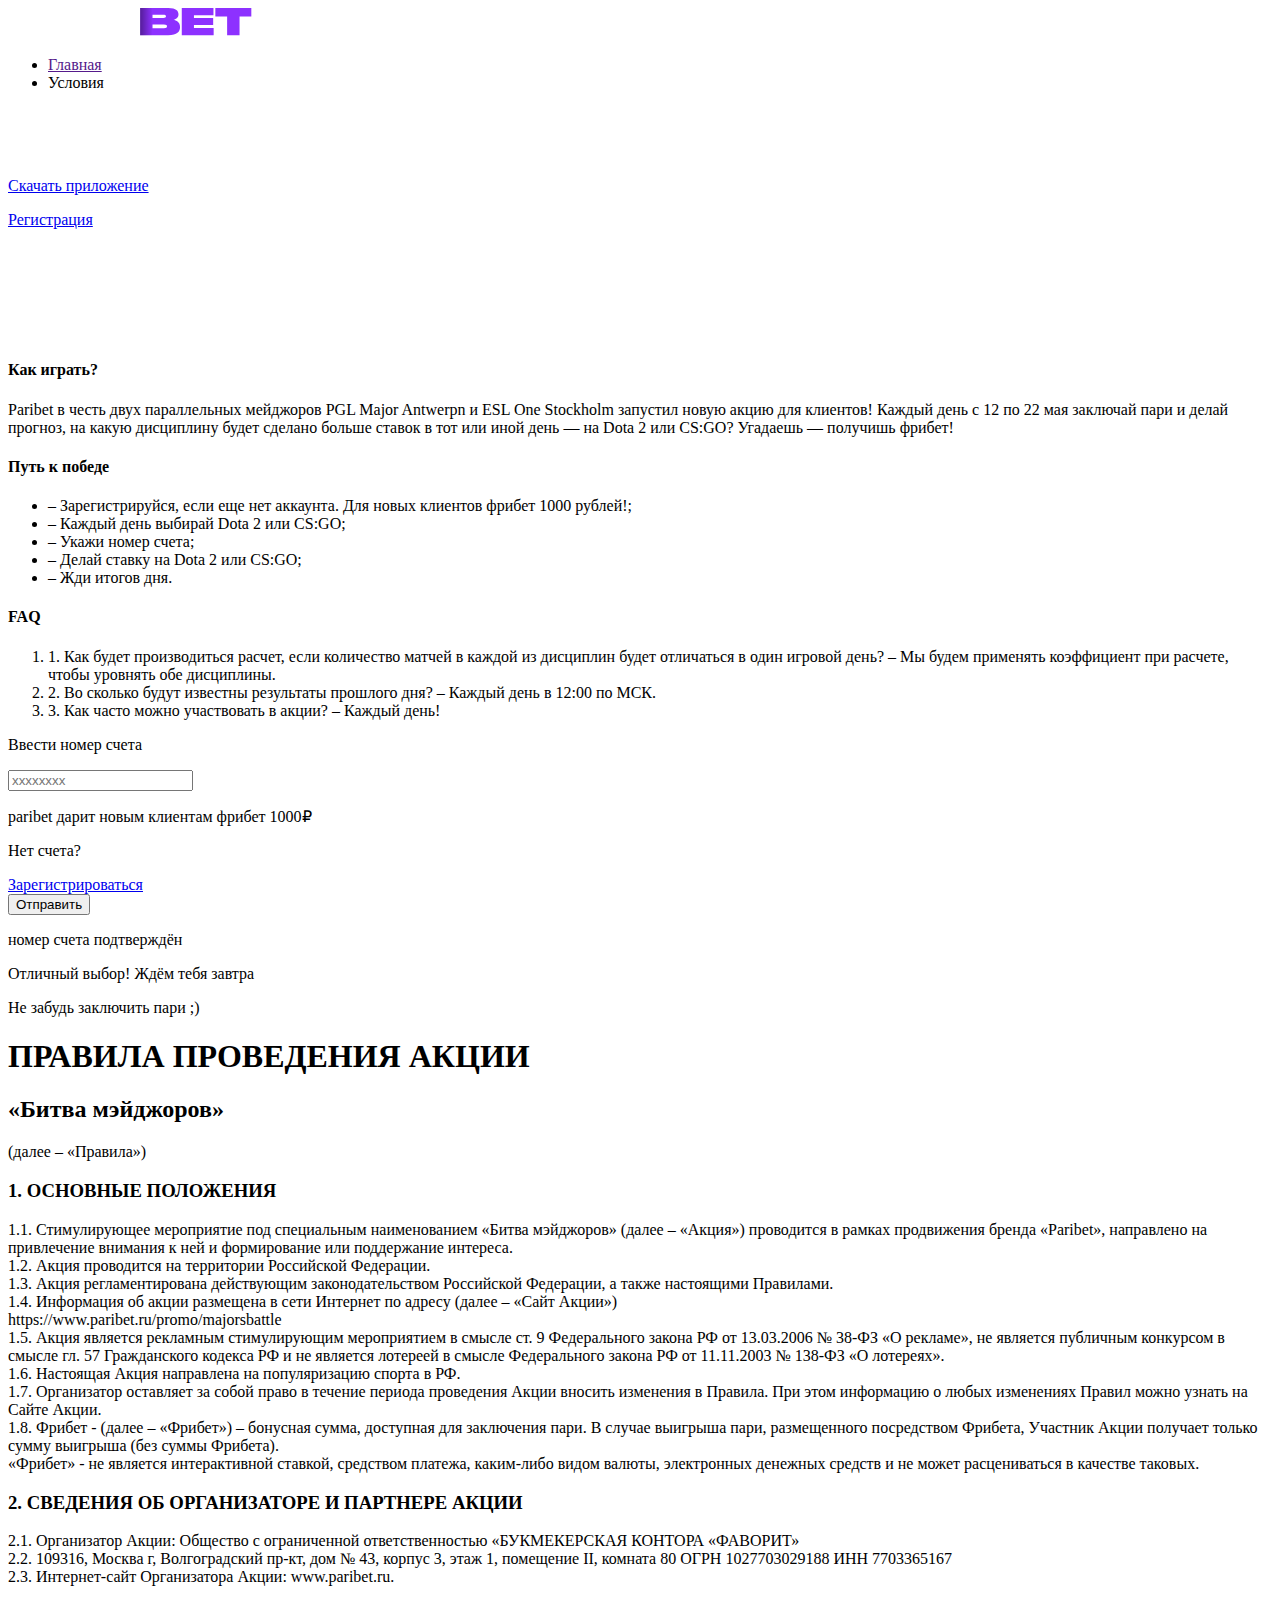
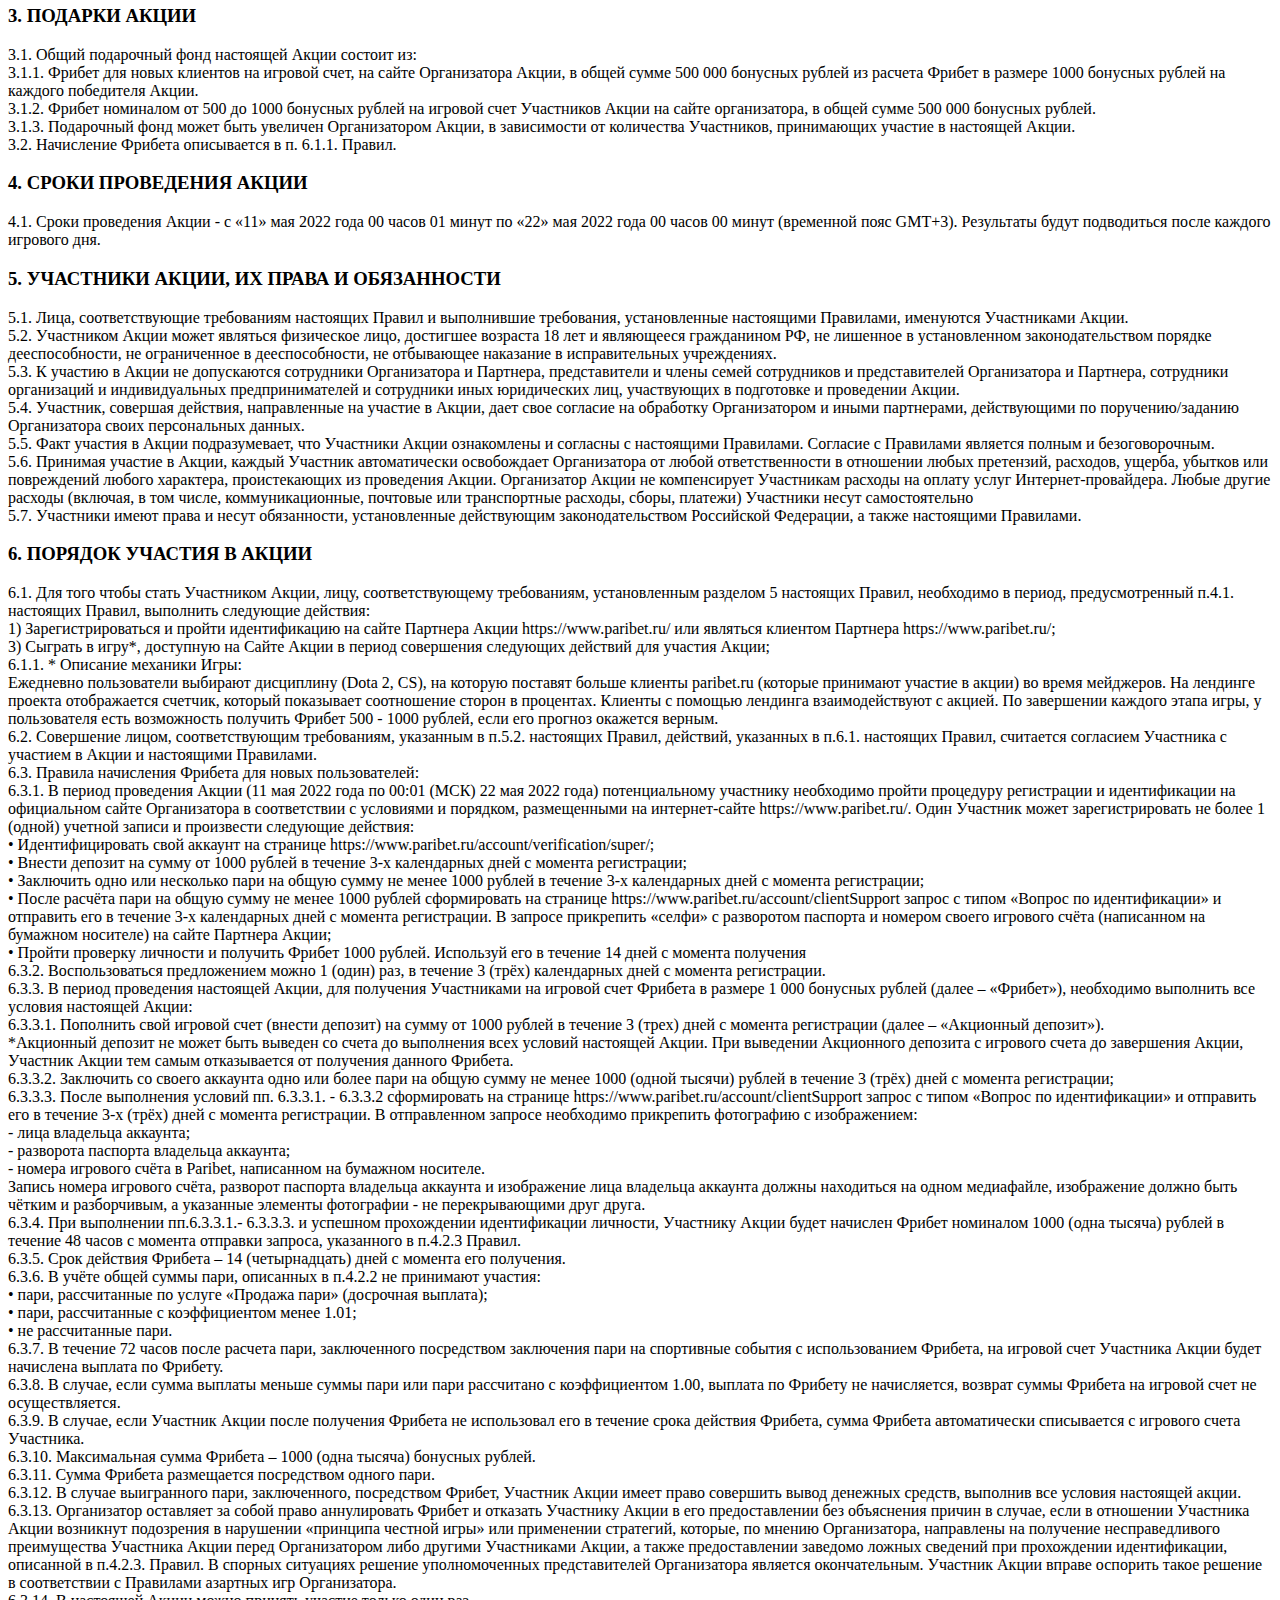
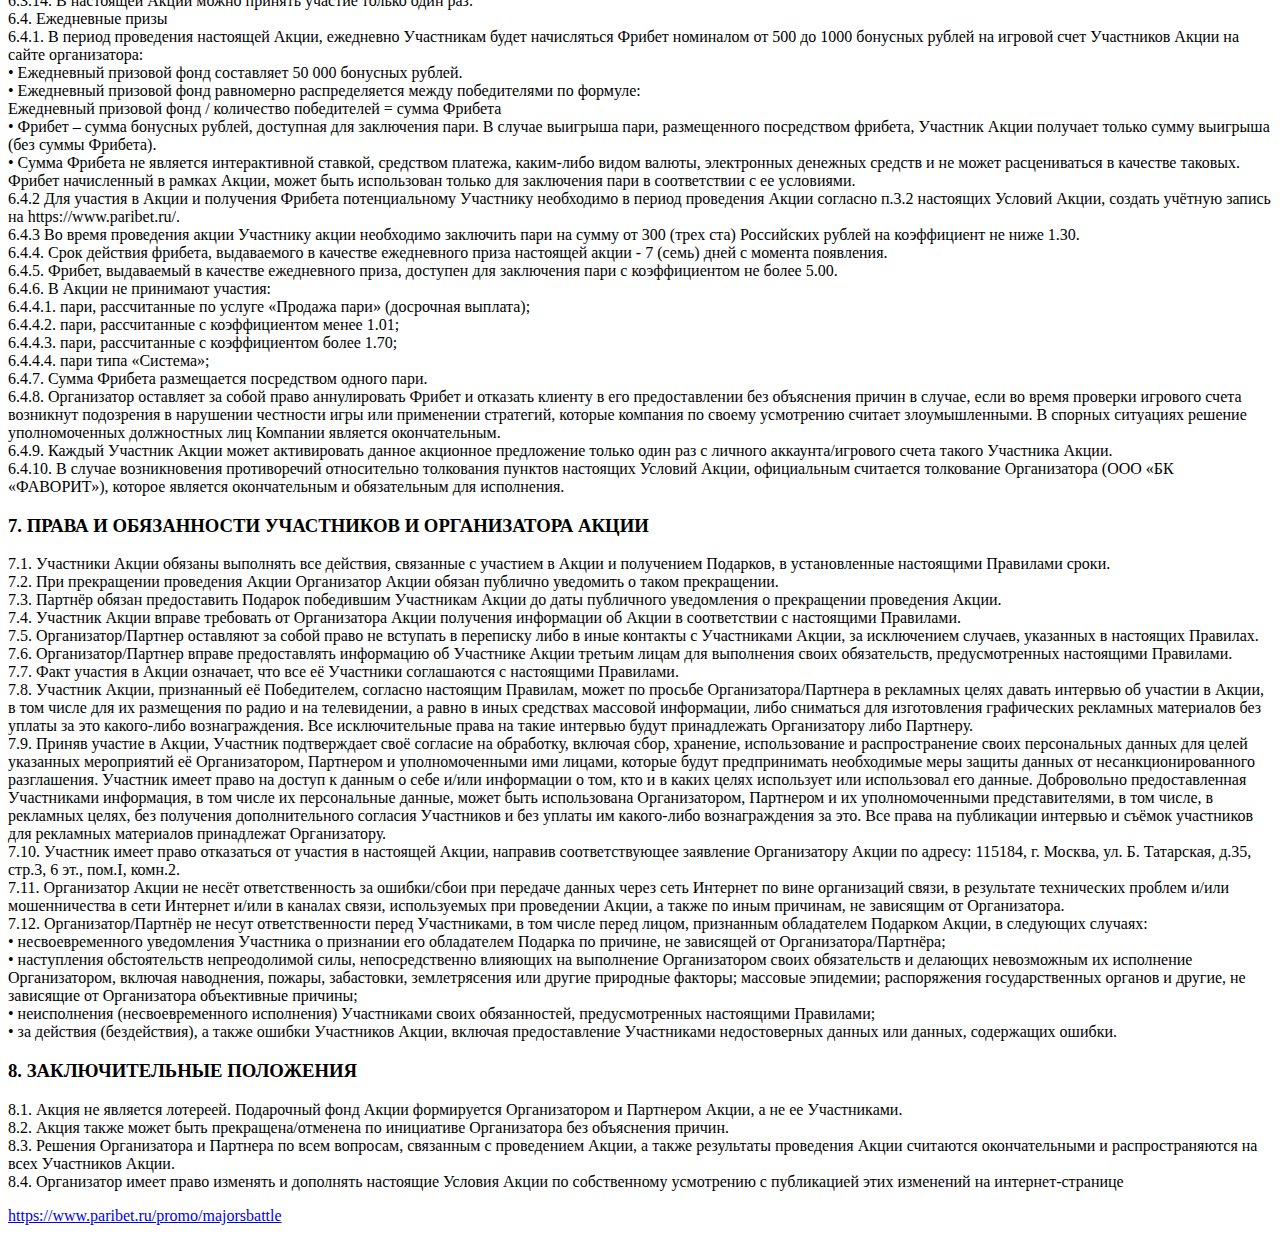
==== rate/index.html @ eb402c9f "commit" ====
<!doctype html>
<html data-n-head-ssr prefix="" data-n-head="%7B%22prefix%22:%7B%22ssr%22:%22%22%7D,%22lang%22:%7B%22ssr%22:%22%22%7D%7D">
  <head>
    <title>Голосование | PARIBET</title><meta data-n-head="ssr" charset="utf-8"><meta data-n-head="ssr" name="viewport" content="width=device-width,initial-scale=1"><meta data-n-head="ssr" name="theme-color" content="#fff"><meta data-n-head="ssr" name="msapplication-TileColor" content="#fff"><meta data-n-head="ssr" name="msapplication-TileImage" content=""><meta data-n-head="ssr" name="mobile-web-app-capable" content="yes"><meta data-n-head="ssr" name="apple-mobile-web-app-capable" content="yes"><meta data-n-head="ssr" name="apple-mobile-web-app-status-bar-style" content="yes"><meta data-n-head="ssr" property="og:url" content=""><meta data-n-head="ssr" property="og:type" content="website"><meta data-n-head="ssr" property="og:locale" content="ru_RU"><meta data-n-head="ssr" property="og:title" content=""><meta data-n-head="ssr" property="og:description" content=""><meta data-n-head="ssr" property="og:image" content="https://www.paribet.ru/promo/esports/opengraph.png"><meta data-n-head="ssr" property="og:image:secure_url" content=""><meta data-n-head="ssr" property="og:image:type" content="image/png"><meta data-n-head="ssr" property="og:image:width" content="1200"><meta data-n-head="ssr" property="og:image:height" content="630"><meta data-n-head="ssr" property="vk:image" content=""><meta data-n-head="ssr" name="twitter:card" content=""><meta data-n-head="ssr" name="twitter:site" content=""><meta data-n-head="ssr" name="twitter:title" content=""><meta data-n-head="ssr" name="twitter:description" content=""><meta data-n-head="ssr" name="twitter:image" content=""><meta data-n-head="ssr" data-hid="og:title" name="og:title" content="Голосование | PARIBET"><meta data-n-head="ssr" data-hid="description" name="description" content=" | PARIBET"><meta data-n-head="ssr" data-hid="og:description" name="og:description" content=" | PARIBET"><base href="/paribet/"><link data-n-head="ssr" rel="icon" type="image/png" href="https://www.paribet.ru/promo/esports/favicon.png"><link rel="preload" href="/paribet/static/419c5c9.js" as="script"><link rel="preload" href="/paribet/static/f77de85.js" as="script"><link rel="preload" href="/paribet/static/d281739.js" as="script"><link rel="preload" href="/paribet/static/css/2881063.css" as="style"><link rel="preload" href="/paribet/static/5f034d9.js" as="script"><link rel="preload" href="/paribet/static/css/da33efc.css" as="style"><link rel="preload" href="/paribet/static/2f4373a.js" as="script"><link rel="stylesheet" href="/paribet/static/css/2881063.css"><link rel="stylesheet" href="/paribet/static/css/da33efc.css"><link rel="preload" href="/paribet/static/static/1652269260/rate/state.js" as="script"><link rel="preload" href="/paribet/static/static/1652269260/rate/payload.js" as="script"><link rel="preload" href="/paribet/static/static/1652269260/manifest.js" as="script">
    <script type="text/javascript" src="https://cdnjs.cloudflare.com/ajax/libs/jquery/3.6.0/jquery.min.js"></script>
  </head>
  <body>
    <div data-server-rendered="true" id="__app"><div id="__layout"><div><div class="rate"><div class="header"><div class="header__body"><div class="header__logo"><a href><svg width="244" height="28" viewBox="0 0 244 28" fill="none" xmlns="http://www.w3.org/2000/svg"><path d="M12.3605 19.368V27.2515H0V0H25.159C35.4756 0 38.3468 4.08773 38.3468 9.14872V9.976C38.3468 14.9883 35.3783 19.368 25.159 19.368H12.3605ZM12.3605 11.7279H22.7258C24.867 11.7279 25.6456 10.8033 25.6456 9.63535V9.53803C25.6456 8.32144 24.9157 7.4455 22.7258 7.4455H12.3605V11.7279Z" fill="white"></path> <path d="M62.2405 23.5044H47.6902L45.987 27.3002H33.4805L46.6196 0H63.7004L77.6668 27.3002H63.9438L62.2405 23.5044ZM54.8924 7.59149L51.0966 16.0103H58.7854L54.8924 7.59149Z" fill="white"></path> <path d="M90.9035 27.2515H78.543V0H106.33C113.191 0 117.425 1.94654 117.425 6.9102V7.29951C117.425 11.3872 113.775 12.9445 111.488 13.5284C115.333 14.307 117.522 16.6915 117.522 20.1953V24.283C117.522 25.8889 117.766 26.5702 118.058 27.0569V27.3002H105.357C105.162 27.1055 105.113 26.7649 105.113 26.1809V22.9205C105.113 20.0007 103.702 18.2488 99.7116 18.2488H90.9521L90.9035 27.2515ZM90.9035 11.0466H101.853C103.897 11.0466 104.627 10.2193 104.627 9.05139V9.00273C104.627 7.88347 103.897 7.00753 101.853 7.00753H90.9035V11.0466Z" fill="white"></path> <path d="M132.17 27.2515H119.858V0H132.17V27.2515Z" fill="white"></path> <path d="M132.17 0H160.249C168.376 0 170.468 3.06579 170.468 6.18025V6.47223C170.468 9.73268 167.646 11.3872 165.31 11.8739C168.376 12.4578 172.026 14.1611 172.026 18.9787V19.368C172.026 23.6504 169.203 27.3488 160.249 27.3488H132.122V0H132.17ZM144.531 6.66689V9.87867H155.334C157.281 9.87867 157.962 9.29471 157.962 8.32144V8.22412C157.962 7.15352 157.281 6.66689 155.334 6.66689H144.531ZM144.531 16.3996V20.3413H155.918C158.4 20.3413 158.984 19.368 158.984 18.3461V18.2488C158.984 17.1782 158.448 16.3996 155.918 16.3996H144.531Z" fill="#8D31FF"></path> <path d="M205.457 0V7.20218H185.943V9.87867H205.165V16.9835H185.943V19.952H205.651V27.2515H173.777V0H205.457Z" fill="#8D31FF"></path> <path d="M219.131 8.5161H207.354V0H243.317V8.56476H231.54V27.2515H219.131V8.5161Z" fill="#8D31FF"></path> <path d="M144.53 27.2515H132.169V0H144.53V27.2515Z" fill="url(#paint0_linear_211_34)"></path> <defs><linearGradient id="paint0_linear_211_34" x1="132.169" y1="13.6258" x2="144.515" y2="13.6258" gradientUnits="userSpaceOnUse"><stop stop-opacity="0.4"></stop> <stop offset="1" stop-opacity="0"></stop></linearGradient></defs></svg></a></div> <div class="header__menu dec"><ul><li><a href>Главная</a></li> <li><a class="termsBtn">Условия</a></li></ul></div> <div class="header__right"><div class="header__social"><a href="https://l.paribet.ru/mEiY/esports"><div class="header__social-logo"><div class="header__social-logo__body"><p><svg width="13" height="15" viewBox="0 0 13 15" fill="none" xmlns="http://www.w3.org/2000/svg"><path d="M10.6269 7.92698C10.6199 6.69746 11.1587 5.77081 12.2466 5.08754C11.6381 4.18614 10.7175 3.69036 9.50403 3.59481C8.35502 3.50107 7.09791 4.28709 6.63761 4.28709C6.15115 4.28709 5.03876 3.62726 4.16349 3.62726C2.35716 3.65611 0.4375 5.11639 0.4375 8.08743C0.4375 8.9654 0.592677 9.87221 0.903031 10.8061C1.318 12.0356 2.81398 15.0481 4.37446 14.9994C5.19045 14.9796 5.76757 14.4009 6.8294 14.4009C7.85985 14.4009 8.39338 14.9994 9.30352 14.9994C10.878 14.976 12.231 12.2375 12.625 11.0044C10.5135 9.97497 10.6269 7.99007 10.6269 7.92698ZM8.79439 2.42839C9.67838 1.3431 9.59818 0.355154 9.57202 0C8.79091 0.0468732 7.88774 0.549859 7.37339 1.16822C6.80673 1.83166 6.47371 2.65194 6.5452 3.57678C7.38908 3.64349 8.15974 3.19459 8.79439 2.42839Z" fill="white"></path></svg></p></div></div> <div class="header__social-logo"><div class="header__social-logo__body"><p><svg width="18" height="9" viewBox="0 0 18 9" fill="none" xmlns="http://www.w3.org/2000/svg"><path d="M12.8897 6.57691C12.7026 6.57684 12.5231 6.51568 12.3909 6.40688C12.2586 6.29809 12.1844 6.15058 12.1845 5.9968C12.1845 5.84302 12.259 5.69557 12.3914 5.58688C12.5238 5.4782 12.7033 5.41719 12.8904 5.41726C13.0775 5.41726 13.257 5.47835 13.3893 5.58709C13.5216 5.69583 13.596 5.84331 13.596 5.99709C13.596 6.15087 13.5216 6.29835 13.3893 6.40709C13.257 6.51582 13.0775 6.57691 12.8904 6.57691H12.8897ZM5.12437 6.57691C5.03172 6.57688 4.93997 6.56184 4.85439 6.53267C4.7688 6.50349 4.69104 6.46075 4.62555 6.40688C4.4933 6.29809 4.41905 6.15058 4.41914 5.9968C4.41923 5.84302 4.49366 5.69557 4.62605 5.58688C4.75844 5.4782 4.93794 5.41719 5.12508 5.41726C5.31221 5.41726 5.49168 5.47835 5.624 5.58709C5.75633 5.69583 5.83066 5.84331 5.83066 5.99709C5.83066 6.15087 5.75633 6.29835 5.624 6.40709C5.49168 6.51582 5.31221 6.57691 5.12508 6.57691H5.12437ZM13.14 3.09969L14.5505 1.10107C14.5884 1.04583 14.5981 0.980459 14.5774 0.919345C14.5567 0.85823 14.5073 0.806377 14.4401 0.775192C14.3729 0.744007 14.2933 0.736045 14.2189 0.753058C14.1446 0.77007 14.0815 0.810663 14.0435 0.865907L12.6183 2.88822C11.4864 2.46306 10.2558 2.24464 9.01125 2.24801C7.71047 2.24801 6.48352 2.47798 5.39648 2.88244L3.97125 0.860129C3.95246 0.832813 3.92731 0.808806 3.89723 0.789478C3.86714 0.77015 3.83273 0.755881 3.79593 0.747484C3.75914 0.739087 3.7207 0.736727 3.6828 0.74054C3.6449 0.744352 3.60828 0.754262 3.57504 0.769703C3.5418 0.785144 3.51258 0.805814 3.48906 0.830534C3.46554 0.855253 3.44818 0.883537 3.43796 0.913771C3.42774 0.944005 3.42487 0.975597 3.42951 1.00674C3.43415 1.03789 3.44621 1.06798 3.465 1.09529L4.86773 3.09334C2.45813 4.17383 0.805078 6.17881 0.5625 8.55127H17.4375C17.2027 6.18459 15.5566 4.18019 13.14 3.09969Z" fill="white"></path></svg></p></div></div> <div class="header__social-download dec"><p>Скачать приложение</p></div></a></div> <div class="header__enter"><a href="https://www.paribet.ru/account/registration"><p>Регистрация</p></a></div></div> <div class="header__vs"><div class="header__cs"><p><img src="[data-uri]" alt></p></div> <div class="header__vs-line"></div> <div class="header__dota"><p><img src="/paribet/static/img/dota-logo.19a66ca.svg" alt></p></div></div></div></div> <!----><!----><!----></div> <div class="blackout"></div> <div class="play"><div class="play__close"></div> <div class="play__body"><div class="play__name"><h4>Как играть?</h4></div> <div class="play__desc"><p>
          Paribet в честь двух параллельных мейджоров PGL Major Antwerpn и ESL One
          Stockholm запустил новую акцию для клиентов! Каждый день с 12 по 22 мая
          заключай пари и делай прогноз, на какую дисциплину будет сделано больше
          ставок в тот или иной день — на Dota 2 или CS:GO? Угадаешь — получишь фрибет!
        </p></div> <div class="play__name"><h4>Путь к победе</h4></div> <div class="play__desc"><ul><li>
            – Зарегистрируйся, если еще нет аккаунта. Для новых клиентов фрибет 1000 рублей!;
          </li> <li>
            – Каждый день выбирай Dota 2 или CS:GO;
          </li> <li>
            – Укажи номер счета;
          </li> <li>
            – Делай ставку на Dota 2 или CS:GO;
          </li> <li>
            – Жди итогов дня.
          </li></ul></div> <div class="play__name"><h4>FAQ</h4></div> <div class="play__desc"><ol><li><span>1. Как будет производиться расчет, если количество матчей в каждой из дисциплин будет отличаться в один игровой день?</span>
            – Мы будем применять коэффициент при расчете, чтобы уровнять обе дисциплины.
          </li> <li><span>2. Во сколько будут известны результаты прошлого дня?</span>
            – Каждый день в 12:00 по МСК.
          </li> <li><span>3. Как часто можно участвовать в акции? – Каждый день!</span></li></ol></div></div></div> <div class="account"><div class="account__close"></div> <div class="account__enter"><form><div class="account__enter-bill"><div class="account__enter-bill__title"><p>Ввести номер счета</p></div> <div class="account__enter-bill__input"><input maxlength="8" placeholder="xxxxxxxx" class="input-number"></div> <!----></div> <div class="account__enter-action"><p>paribet дарит новым клиентам фрибет 1000₽</p></div> <div class="account__enter-bottom"><div class="account__enter-none"><div class="account__enter-none__desc"><p>Нет счета?</p></div> <div class="account__enter-none__register"><a href="https://www.paribet.ru/account/registration">Зарегистрироваться</a></div></div> <div class="account__enter-btn"><button type="submit">Отправить</button></div></div></form></div> <div class="account__success"><div class="account__success-title"><p>номер счета подтверждён</p></div> <div class="account__success-bill"><p></p></div> <div class="account__success-good"><p>Отличный выбор! Ждём тебя завтра</p></div> <div class="account__success-bet"><p>Не забудь заключить пари ;)</p></div></div></div> <div class="terms"><div class="terms__close"></div> <div class="terms__body"><h1>ПРАВИЛА ПРОВЕДЕНИЯ АКЦИИ</h1> <h2>«Битва мэйджоров»</h2> <p>(далее – «Правила»)</p> <h3>1. ОСНОВНЫЕ ПОЛОЖЕНИЯ</h3> <p>
        1.1. Стимулирующее мероприятие под специальным наименованием «Битва мэйджоров» (далее –
        «Акция») проводится в рамках продвижения бренда «Paribet», направлено на привлечение
        внимания к ней и формирование или поддержание интереса.<br>
        1.2. Акция проводится на территории Российской Федерации.<br>
        1.3. Акция регламентирована действующим законодательством Российской Федерации, а также
        настоящими Правилами.<br>
        1.4. Информация об акции размещена в сети Интернет по адресу (далее – «Сайт Акции»)<br>
        https://www.paribet.ru/promo/majorsbattle<br>
        1.5. Акция является рекламным стимулирующим мероприятием в смысле ст. 9 Федерального
        закона РФ от 13.03.2006 № 38-ФЗ «О рекламе», не является публичным конкурсом в смысле гл.
        57 Гражданского кодекса РФ и не является лотереей в смысле Федерального закона РФ от
        11.11.2003 № 138-ФЗ «О лотереях».<br>
        1.6. Настоящая Акция направлена на популяризацию спорта в РФ.<br>
        1.7. Организатор оставляет за собой право в течение периода проведения Акции вносить
        изменения в Правила. При этом информацию о любых изменениях Правил можно узнать на Сайте
        Акции.<br>
        1.8. Фрибет - (далее – «Фрибет») – бонусная сумма, доступная для заключения пари. В случае
        выигрыша пари, размещенного посредством Фрибета, Участник Акции получает только сумму
        выигрыша (без суммы Фрибета).<br>
        «Фрибет» - не является интерактивной ставкой, средством платежа, каким-либо видом валюты,
        электронных денежных средств и не может расцениваться в качестве таковых.
      </p> <h3>2. СВЕДЕНИЯ ОБ ОРГАНИЗАТОРЕ И ПАРТНЕРЕ АКЦИИ</h3> <p>
        2.1. Организатор Акции: Общество с ограниченной ответственностью «БУКМЕКЕРСКАЯ КОНТОРА
        «ФАВОРИТ»<br>
        2.2. 109316, Москва г, Волгоградский пр-кт, дом № 43, корпус 3, этаж 1, помещение II,
        комната 80 ОГРН 1027703029188 ИНН 7703365167<br>
        2.3. Интернет-сайт Организатора Акции: www.paribet.ru.
      </p> <h3>3. ПОДАРКИ АКЦИИ</h3> <p>
        3.1. Общий подарочный фонд настоящей Акции состоит из:<br>
        3.1.1. Фрибет для новых клиентов на игровой счет, на сайте Организатора Акции, в общей
        сумме 500 000 бонусных рублей из расчета Фрибет в размере 1000 бонусных рублей на каждого
        победителя Акции.<br>
        3.1.2. Фрибет номиналом от 500 до 1000 бонусных рублей на игровой счет Участников Акции на
        сайте организатора, в общей сумме 500 000 бонусных рублей.<br>
        3.1.3. Подарочный фонд может быть увеличен Организатором Акции, в зависимости от
        количества Участников, принимающих участие в настоящей Акции.<br>
        3.2. Начисление Фрибета описывается в п. 6.1.1. Правил.
      </p> <h3>4. СРОКИ ПРОВЕДЕНИЯ АКЦИИ</h3> <p>4.1. Сроки проведения Акции - с «11» мая 2022 года 00 часов 01 минут по «22» мая 2022
        года 00 часов 00 минут (временной пояс GMT+3). Результаты будут подводиться после каждого
        игрового дня.</p> <h3>5. УЧАСТНИКИ АКЦИИ, ИХ ПРАВА И ОБЯЗАННОСТИ</h3> <p>
        5.1. Лица, соответствующие требованиям настоящих Правил и выполнившие требования,
        установленные настоящими Правилами, именуются Участниками Акции.<br>
        5.2. Участником Акции может являться физическое лицо, достигшее возраста 18 лет и
        являющееся гражданином РФ, не лишенное в установленном законодательством порядке
        дееспособности, не ограниченное в дееспособности, не отбывающее наказание в исправительных
        учреждениях.<br>
        5.3. К участию в Акции не допускаются сотрудники Организатора и Партнера, представители и
        члены семей сотрудников и представителей Организатора и Партнера, сотрудники организаций и
        индивидуальных предпринимателей и сотрудники иных юридических лиц, участвующих в
        подготовке и проведении Акции.<br>
        5.4. Участник, совершая действия, направленные на участие в Акции, дает свое согласие на
        обработку Организатором и иными партнерами, действующими по поручению/заданию Организатора
        своих персональных данных.<br>
        5.5. Факт участия в Акции подразумевает, что Участники Акции ознакомлены и согласны с
        настоящими Правилами. Согласие с Правилами является полным и безоговорочным.<br>
        5.6. Принимая участие в Акции, каждый Участник автоматически освобождает Организатора от
        любой ответственности в отношении любых претензий, расходов, ущерба, убытков или
        повреждений любого характера, проистекающих из проведения Акции. Организатор Акции не
        компенсирует Участникам расходы на оплату услуг Интернет-провайдера. Любые другие расходы
        (включая, в том числе, коммуникационные, почтовые или транспортные расходы, сборы,
        платежи) Участники несут самостоятельно<br>
        5.7. Участники имеют права и несут обязанности, установленные действующим
        законодательством Российской Федерации, а также настоящими Правилами.
      </p> <h3>6. ПОРЯДОК УЧАСТИЯ В АКЦИИ</h3> <p>
        6.1. Для того чтобы стать Участником Акции, лицу, соответствующему требованиям,
        установленным разделом 5 настоящих Правил, необходимо в период, предусмотренный п.4.1.
        настоящих Правил, выполнить следующие действия:<br>
        1) Зарегистрироваться и пройти идентификацию на сайте Партнера Акции
        https://www.paribet.ru/ или являться клиентом Партнера https://www.paribet.ru/;<br>
        3) Сыграть в игру*, доступную на Сайте Акции в период совершения следующих действий для
        участия Акции;<br>
        6.1.1. * Описание механики Игры:<br>
        Eжедневно пользователи выбирают дисциплину (Dota 2, CS), на которую поставят больше
        клиенты paribet.ru (которые принимают участие в акции) во время мейджеров. На лендинге
        проекта отображается счетчик, который показывает соотношение сторон в процентах. Клиенты с
        помощью лендинга взаимодействуют с акцией. По завершении каждого этапа игры, у
        пользователя есть возможность получить Фрибет 500 - 1000 рублей, если его прогноз окажется
        верным.<br>
        6.2. Совершение лицом, соответствующим требованиям, указанным в п.5.2. настоящих Правил,
        действий, указанных в п.6.1. настоящих Правил, считается согласием Участника с участием в
        Акции и настоящими Правилами.<br>

        6.3. Правила начисления Фрибета для новых пользователей:<br>
        6.3.1. В период проведения Акции (11 мая 2022 года по 00:01 (МСК) 22 мая 2022 года)
        потенциальному участнику необходимо пройти процедуру регистрации и идентификации на
        официальном сайте Организатора в соответствии с условиями и порядком, размещенными на
        интернет-сайте https://www.paribet.ru/. Один Участник может зарегистрировать не более 1
        (одной) учетной записи и произвести следующие действия:<br>
        • Идентифицировать свой аккаунт на странице
        https://www.paribet.ru/account/verification/super/;<br>
        • Внести депозит на сумму от 1000 рублей в течение 3-х календарных дней с момента
        регистрации;<br>
        • Заключить одно или несколько пари на общую сумму не менее 1000 рублей в течение 3-х
        календарных дней с момента регистрации;<br>
        • После расчёта пари на общую сумму не менее 1000 рублей сформировать на странице
        https://www.paribet.ru/account/clientSupport запрос с типом «Вопрос по идентификации» и
        отправить его в течение 3-х календарных дней с момента регистрации. В запросе прикрепить
        «селфи» с разворотом паспорта и номером своего игрового счёта (написанном на бумажном
        носителе) на сайте Партнера Акции;<br>
        • Пройти проверку личности и получить Фрибет 1000 рублей. Используй его в течение 14 дней
        с момента получения<br>
        6.3.2. Воспользоваться предложением можно 1 (один) раз, в течение 3 (трёх) календарных
        дней с момента регистрации.<br>
        6.3.3. В период проведения настоящей Акции, для получения Участниками на игровой счет
        Фрибета в размере 1 000 бонусных рублей (далее – «Фрибет»), необходимо выполнить все
        условия настоящей Акции:<br>
        6.3.3.1. Пополнить свой игровой счет (внести депозит) на сумму от 1000 рублей в течение 3
        (трех) дней с момента регистрации (далее – «Акционный депозит»).<br>
        *Акционный депозит не может быть выведен со счета до выполнения всех условий настоящей
        Акции. При выведении Акционного депозита с игрового счета до завершения Акции, Участник
        Акции тем самым отказывается от получения данного Фрибета.<br>
        6.3.3.2. Заключить со своего аккаунта одно или более пари на общую сумму не менее 1000
        (одной тысячи) рублей в течение 3 (трёх) дней с момента регистрации;<br>
        6.3.3.3. После выполнения условий пп. 6.3.3.1. - 6.3.3.2 сформировать на странице
        https://www.paribet.ru/account/clientSupport запрос с типом «Вопрос по идентификации» и
        отправить его в течение 3-х (трёх) дней с момента регистрации. В отправленном запросе
        необходимо прикрепить фотографию с изображением:<br>
        - лица владельца аккаунта;<br>
        - разворота паспорта владельца аккаунта;<br>
        - номера игрового счёта в Paribet, написанном на бумажном носителе.<br>
        Запись номера игрового счёта, разворот паспорта владельца аккаунта и изображение лица
        владельца аккаунта должны находиться на одном медиафайле, изображение должно быть чётким и
        разборчивым, а указанные элементы фотографии - не перекрывающими друг друга.<br>

        6.3.4. При выполнении пп.6.3.3.1.- 6.3.3.3. и успешном прохождении идентификации личности,
        Участнику Акции будет начислен Фрибет номиналом 1000 (одна тысяча) рублей в течение 48
        часов с момента отправки запроса, указанного в п.4.2.3 Правил.<br>
        6.3.5. Срок действия Фрибета – 14 (четырнадцать) дней с момента его получения.<br>
        6.3.6. В учёте общей суммы пари, описанных в п.4.2.2 не принимают участия:<br>
        • пари, рассчитанные по услуге «Продажа пари» (досрочная выплата);<br>
        • пари, рассчитанные с коэффициентом менее 1.01;<br>
        • не рассчитанные пари.<br>
        6.3.7. В течение 72 часов после расчета пари, заключенного посредством заключения пари на
        спортивные события с использованием Фрибета, на игровой счет Участника Акции будет
        начислена выплата по Фрибету.<br>
        6.3.8. В случае, если сумма выплаты меньше суммы пари или пари рассчитано с коэффициентом
        1.00, выплата по Фрибету не начисляется, возврат суммы Фрибета на игровой счет не
        осуществляется.<br>
        6.3.9. В случае, если Участник Акции после получения Фрибета не использовал его в течение
        срока действия Фрибета, сумма Фрибета автоматически списывается с игрового счета
        Участника.<br>
        6.3.10. Максимальная сумма Фрибета – 1000 (одна тысяча) бонусных рублей.<br>
        6.3.11. Сумма Фрибета размещается посредством одного пари.<br>
        6.3.12. В случае выигранного пари, заключенного, посредством Фрибет, Участник Акции имеет
        право совершить вывод денежных средств, выполнив все условия настоящей акции.<br>
        6.3.13. Организатор оставляет за собой право аннулировать Фрибет и отказать Участнику
        Акции в его предоставлении без объяснения причин в случае, если в отношении Участника
        Акции возникнут подозрения в нарушении «принципа честной игры» или применении стратегий,
        которые, по мнению Организатора, направлены на получение несправедливого преимущества
        Участника Акции перед Организатором либо другими Участниками Акции, а также предоставлении
        заведомо ложных сведений при прохождении идентификации, описанной в п.4.2.3. Правил. В
        спорных ситуациях решение уполномоченных представителей Организатора является
        окончательным. Участник Акции вправе оспорить такое решение в соответствии с Правилами
        азартных игр Организатора.<br>
        6.3.14. В настоящей Акции можно принять участие только один раз.<br>

        6.4. Ежедневные призы<br>
        6.4.1. В период проведения настоящей Акции, ежедневно Участникам будет начисляться Фрибет
        номиналом от 500 до 1000 бонусных рублей на игровой счет Участников Акции на сайте
        организатора:<br>
        • Ежедневный призовой фонд составляет 50 000 бонусных рублей.<br>
        • Ежедневный призовой фонд равномерно распределяется между победителями по формуле:<br>
        Ежедневный призовой фонд / количество победителей = сумма Фрибета<br>
        • Фрибет – сумма бонусных рублей, доступная для заключения пари. В случае выигрыша пари,
        размещенного посредством фрибета, Участник Акции получает только сумму выигрыша (без суммы
        Фрибета).<br>
        • Сумма Фрибета не является интерактивной ставкой, средством платежа, каким-либо видом
        валюты, электронных денежных средств и не может расцениваться в качестве таковых. Фрибет
        начисленный в рамках Акции, может быть использован только для заключения пари в
        соответствии с ее условиями.<br>
        6.4.2 Для участия в Акции и получения Фрибета потенциальному Участнику необходимо в период
        проведения Акции согласно п.3.2 настоящих Условий Акции, создать учётную запись на
        https://www.paribet.ru/.<br>
        6.4.3 Во время проведения акции Участнику акции необходимо заключить пари на сумму от 300
        (трех ста) Российских рублей на коэффициент не ниже 1.30.<br>
        6.4.4. Срок действия фрибета, выдаваемого в качестве ежедневного приза настоящей акции - 7
        (семь) дней с момента появления.<br>
        6.4.5. Фрибет, выдаваемый в качестве ежедневного приза, доступен для заключения пари с
        коэффициентом не более 5.00.<br>
        6.4.6. В Акции не принимают участия:<br>
        6.4.4.1. пари, рассчитанные по услуге «Продажа пари» (досрочная выплата);<br>
        6.4.4.2. пари, рассчитанные с коэффициентом менее 1.01;<br>
        6.4.4.3. пари, рассчитанные с коэффициентом более 1.70;<br>
        6.4.4.4. пари типа «Система»;<br>
        6.4.7. Сумма Фрибета размещается посредством одного пари.<br>
        6.4.8. Организатор оставляет за собой право аннулировать Фрибет и отказать клиенту в его
        предоставлении без объяснения причин в случае, если во время проверки игрового счета
        возникнут подозрения в нарушении честности игры или применении стратегий, которые компания
        по своему усмотрению считает злоумышленными. В спорных ситуациях решение уполномоченных
        должностных лиц Компании является окончательным.<br>
        6.4.9. Каждый Участник Акции может активировать данное акционное предложение только один
        раз с личного аккаунта/игрового счета такого Участника Акции.<br>
        6.4.10. В случае возникновения противоречий относительно толкования пунктов настоящих
        Условий Акции, официальным считается толкование Организатора (ООО «БК «ФАВОРИТ»), которое
        является окончательным и обязательным для исполнения.<br></p> <h3>7. ПРАВА И ОБЯЗАННОСТИ УЧАСТНИКОВ И ОРГАНИЗАТОРА АКЦИИ</h3> <p>
        7.1. Участники Акции обязаны выполнять все действия, связанные с участием в Акции и
        получением Подарков, в установленные настоящими Правилами сроки.<br>
        7.2. При прекращении проведения Акции Организатор Акции обязан публично уведомить о таком
        прекращении.<br>
        7.3. Партнёр обязан предоставить Подарок победившим Участникам Акции до даты публичного
        уведомления о прекращении проведения Акции.<br>
        7.4. Участник Акции вправе требовать от Организатора Акции получения информации об Акции в
        соответствии с настоящими Правилами.<br>
        7.5. Организатор/Партнер оставляют за собой право не вступать в переписку либо в иные
        контакты с Участниками Акции, за исключением случаев, указанных в настоящих Правилах.<br>
        7.6. Организатор/Партнер вправе предоставлять информацию об Участнике Акции третьим лицам
        для выполнения своих обязательств, предусмотренных настоящими Правилами.<br>
        7.7. Факт участия в Акции означает, что все её Участники соглашаются с настоящими
        Правилами.<br>
        7.8. Участник Акции, признанный её Победителем, согласно настоящим Правилам, может по
        просьбе Организатора/Партнера в рекламных целях давать интервью об участии в Акции, в том
        числе для их размещения по радио и на телевидении, а равно в иных средствах массовой
        информации, либо сниматься для изготовления графических рекламных материалов без уплаты за
        это какого-либо вознаграждения. Все исключительные права на такие интервью будут
        принадлежать Организатору либо Партнеру.<br>
        7.9. Приняв участие в Акции, Участник подтверждает своё согласие на обработку, включая
        сбор, хранение, использование и распространение своих персональных данных для целей
        указанных мероприятий её Организатором, Партнером и уполномоченными ими лицами, которые
        будут предпринимать необходимые меры защиты данных от несанкционированного разглашения.
        Участник имеет право на доступ к данным о себе и/или информации о том, кто и в каких целях
        использует или использовал его данные. Добровольно предоставленная Участниками информация,
        в том числе их персональные данные, может быть использована Организатором, Партнером и их
        уполномоченными представителями, в том числе, в рекламных целях, без получения
        дополнительного согласия Участников и без уплаты им какого-либо вознаграждения за это. Все
        права на публикации интервью и съёмок участников для рекламных материалов принадлежат
        Организатору.<br>
        7.10. Участник имеет право отказаться от участия в настоящей Акции, направив
        соответствующее заявление Организатору Акции по адресу: 115184, г. Москва, ул. Б.
        Татарская, д.35, стр.3, 6 эт., пом.I, комн.2.<br>
        7.11. Организатор Акции не несёт ответственность за ошибки/сбои при передаче данных через
        сеть Интернет по вине организаций связи, в результате технических проблем и/или
        мошенничества в сети Интернет и/или в каналах связи, используемых при проведении Акции, а
        также по иным причинам, не зависящим от Организатора.<br>
        7.12. Организатор/Партнёр не несут ответственности перед Участниками, в том числе перед
        лицом, признанным обладателем Подарком Акции, в следующих случаях:<br>
        • несвоевременного уведомления Участника о признании его обладателем Подарка по причине,
        не зависящей от Организатора/Партнёра;<br>
        • наступления обстоятельств непреодолимой силы, непосредственно влияющих на выполнение
        Организатором своих обязательств и делающих невозможным их исполнение Организатором,
        включая наводнения, пожары, забастовки, землетрясения или другие природные факторы;
        массовые эпидемии; распоряжения государственных органов и другие, не зависящие от
        Организатора объективные причины;<br>
        • неисполнения (несвоевременного исполнения) Участниками своих обязанностей,
        предусмотренных настоящими Правилами;<br>
        • за действия (бездействия), а также ошибки Участников Акции, включая предоставление
        Участниками недостоверных данных или данных, содержащих ошибки.
      </p> <h3>8. ЗАКЛЮЧИТЕЛЬНЫЕ ПОЛОЖЕНИЯ</h3> <p>
        8.1. Акция не является лотереей. Подарочный фонд Акции формируется Организатором и
        Партнером Акции, а не ее Участниками.<br>
        8.2. Акция также может быть прекращена/отменена по инициативе Организатора без объяснения
        причин.<br>
        8.3. Решения Организатора и Партнера по всем вопросам, связанным с проведением Акции, а
        также результаты проведения Акции считаются окончательными и распространяются на всех
        Участников Акции.<br>
        8.4. Организатор имеет право изменять и дополнять настоящие Условия Акции по собственному
        усмотрению с публикацией этих изменений на интернет-странице
      </p> <a href="https://www.paribet.ru/promo/majorsbattle" rel="noopener" target="_blank" class="_1fpURe0m">
        https://www.paribet.ru/promo/majorsbattle
      </a></div></div></div></div></div><script defer src="/paribet/static/static/1652269260/rate/state.js"></script><script src="/paribet/static/419c5c9.js" defer></script><script src="/paribet/static/2f4373a.js" defer></script><script src="/paribet/static/f77de85.js" defer></script><script src="/paribet/static/d281739.js" defer></script><script src="/paribet/static/5f034d9.js" defer></script>
  </body>
</html>
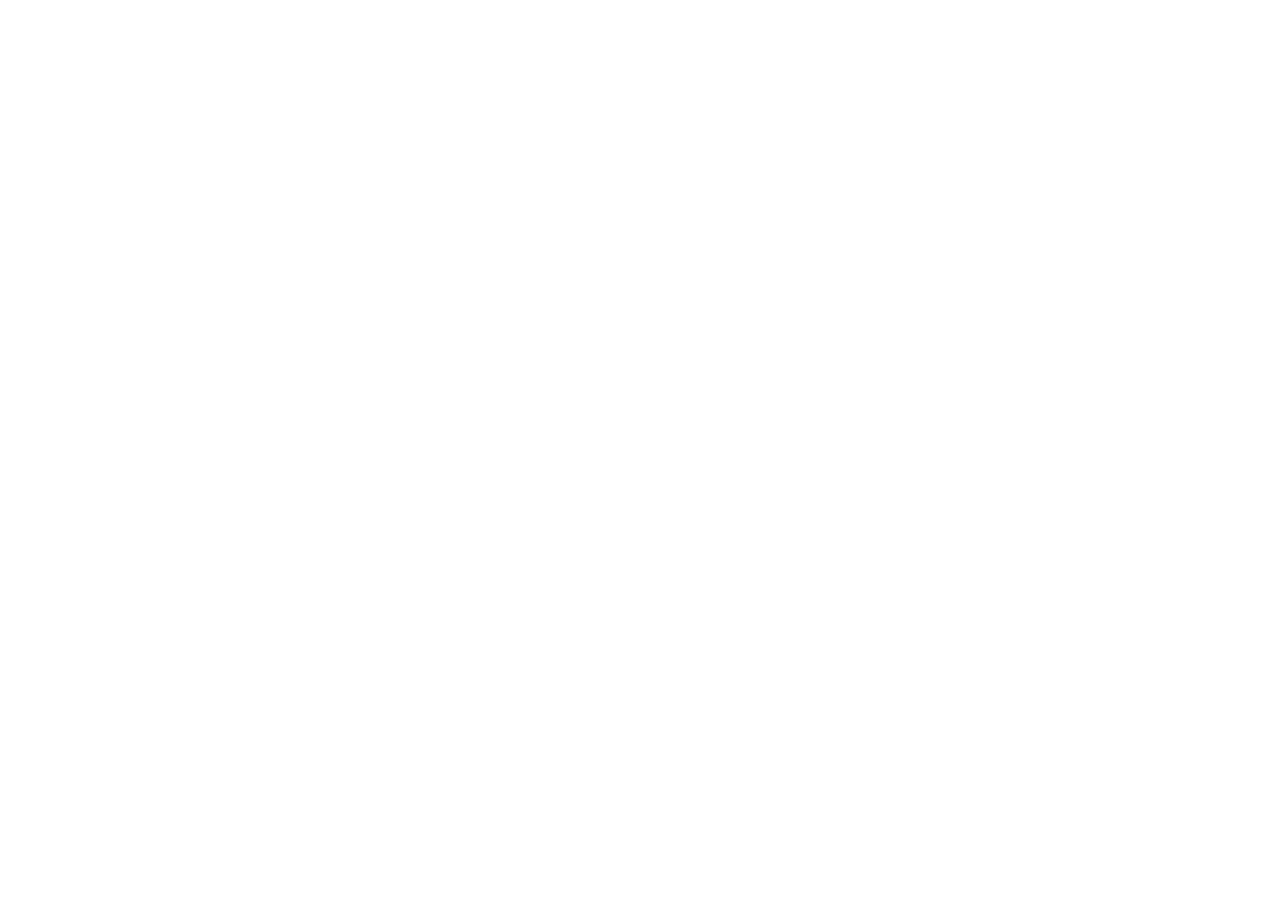
==== commit c6e816dd: "commit" ====
--- a/rate/index.html
+++ b/rate/index.html
@@ -1,288 +1,10 @@
 <!doctype html>
-<html data-n-head-ssr prefix="" data-n-head="%7B%22prefix%22:%7B%22ssr%22:%22%22%7D,%22lang%22:%7B%22ssr%22:%22%22%7D%7D">
+<html prefix="" lang="ru" data-n-head="%7B%22prefix%22:%7B%221%22:%22%22%7D,%22lang%22:%7B%221%22:%22ru%22%7D%7D">
   <head>
-    <title>Голосование | PARIBET</title><meta data-n-head="ssr" charset="utf-8"><meta data-n-head="ssr" name="viewport" content="width=device-width,initial-scale=1"><meta data-n-head="ssr" name="theme-color" content="#fff"><meta data-n-head="ssr" name="msapplication-TileColor" content="#fff"><meta data-n-head="ssr" name="msapplication-TileImage" content=""><meta data-n-head="ssr" name="mobile-web-app-capable" content="yes"><meta data-n-head="ssr" name="apple-mobile-web-app-capable" content="yes"><meta data-n-head="ssr" name="apple-mobile-web-app-status-bar-style" content="yes"><meta data-n-head="ssr" property="og:url" content=""><meta data-n-head="ssr" property="og:type" content="website"><meta data-n-head="ssr" property="og:locale" content="ru_RU"><meta data-n-head="ssr" property="og:title" content=""><meta data-n-head="ssr" property="og:description" content=""><meta data-n-head="ssr" property="og:image" content="https://www.paribet.ru/promo/esports/opengraph.png"><meta data-n-head="ssr" property="og:image:secure_url" content=""><meta data-n-head="ssr" property="og:image:type" content="image/png"><meta data-n-head="ssr" property="og:image:width" content="1200"><meta data-n-head="ssr" property="og:image:height" content="630"><meta data-n-head="ssr" property="vk:image" content=""><meta data-n-head="ssr" name="twitter:card" content=""><meta data-n-head="ssr" name="twitter:site" content=""><meta data-n-head="ssr" name="twitter:title" content=""><meta data-n-head="ssr" name="twitter:description" content=""><meta data-n-head="ssr" name="twitter:image" content=""><meta data-n-head="ssr" data-hid="og:title" name="og:title" content="Голосование | PARIBET"><meta data-n-head="ssr" data-hid="description" name="description" content=" | PARIBET"><meta data-n-head="ssr" data-hid="og:description" name="og:description" content=" | PARIBET"><base href="/paribet/"><link data-n-head="ssr" rel="icon" type="image/png" href="https://www.paribet.ru/promo/esports/favicon.png"><link rel="preload" href="/paribet/static/419c5c9.js" as="script"><link rel="preload" href="/paribet/static/f77de85.js" as="script"><link rel="preload" href="/paribet/static/d281739.js" as="script"><link rel="preload" href="/paribet/static/css/2881063.css" as="style"><link rel="preload" href="/paribet/static/5f034d9.js" as="script"><link rel="preload" href="/paribet/static/css/da33efc.css" as="style"><link rel="preload" href="/paribet/static/2f4373a.js" as="script"><link rel="stylesheet" href="/paribet/static/css/2881063.css"><link rel="stylesheet" href="/paribet/static/css/da33efc.css"><link rel="preload" href="/paribet/static/static/1652269260/rate/state.js" as="script"><link rel="preload" href="/paribet/static/static/1652269260/rate/payload.js" as="script"><link rel="preload" href="/paribet/static/static/1652269260/manifest.js" as="script">
+    <meta data-n-head="1" charset="utf-8"><meta data-n-head="1" name="viewport" content="width=device-width,initial-scale=1"><meta data-n-head="1" name="theme-color" content="#fff"><meta data-n-head="1" name="msapplication-TileColor" content="#fff"><meta data-n-head="1" name="msapplication-TileImage" content=""><meta data-n-head="1" name="mobile-web-app-capable" content="yes"><meta data-n-head="1" name="apple-mobile-web-app-capable" content="yes"><meta data-n-head="1" name="apple-mobile-web-app-status-bar-style" content="yes"><meta data-n-head="1" property="og:url" content=""><meta data-n-head="1" property="og:type" content="website"><meta data-n-head="1" property="og:locale" content="ru_RU"><meta data-n-head="1" property="og:title" content=""><meta data-n-head="1" property="og:description" content=""><meta data-n-head="1" property="og:image" content="https://www.paribet.ru/promo/esports/opengraph.png"><meta data-n-head="1" property="og:image:secure_url" content=""><meta data-n-head="1" property="og:image:type" content="image/png"><meta data-n-head="1" property="og:image:width" content="1200"><meta data-n-head="1" property="og:image:height" content="630"><meta data-n-head="1" property="vk:image" content=""><meta data-n-head="1" name="twitter:card" content=""><meta data-n-head="1" name="twitter:site" content=""><meta data-n-head="1" name="twitter:title" content=""><meta data-n-head="1" name="twitter:description" content=""><meta data-n-head="1" name="twitter:image" content=""><link data-n-head="1" rel="icon" type="image/png" href="https://www.paribet.ru/promo/esports/favicon.png"><base href="/paribet/"><link rel="preload" href="/paribet/static/f963536.js" as="script"><link rel="preload" href="/paribet/static/8313a9c.js" as="script"><link rel="preload" href="/paribet/static/5577c4c.js" as="script"><link rel="preload" href="/paribet/static/css/2881063.css" as="style"><link rel="preload" href="/paribet/static/27a4332.js" as="script">
     <script type="text/javascript" src="https://cdnjs.cloudflare.com/ajax/libs/jquery/3.6.0/jquery.min.js"></script>
-  </head>
+  <link href="/paribet/static/css/2881063.css" rel="stylesheet"></head>
   <body>
-    <div data-server-rendered="true" id="__app"><div id="__layout"><div><div class="rate"><div class="header"><div class="header__body"><div class="header__logo"><a href><svg width="244" height="28" viewBox="0 0 244 28" fill="none" xmlns="http://www.w3.org/2000/svg"><path d="M12.3605 19.368V27.2515H0V0H25.159C35.4756 0 38.3468 4.08773 38.3468 9.14872V9.976C38.3468 14.9883 35.3783 19.368 25.159 19.368H12.3605ZM12.3605 11.7279H22.7258C24.867 11.7279 25.6456 10.8033 25.6456 9.63535V9.53803C25.6456 8.32144 24.9157 7.4455 22.7258 7.4455H12.3605V11.7279Z" fill="white"></path> <path d="M62.2405 23.5044H47.6902L45.987 27.3002H33.4805L46.6196 0H63.7004L77.6668 27.3002H63.9438L62.2405 23.5044ZM54.8924 7.59149L51.0966 16.0103H58.7854L54.8924 7.59149Z" fill="white"></path> <path d="M90.9035 27.2515H78.543V0H106.33C113.191 0 117.425 1.94654 117.425 6.9102V7.29951C117.425 11.3872 113.775 12.9445 111.488 13.5284C115.333 14.307 117.522 16.6915 117.522 20.1953V24.283C117.522 25.8889 117.766 26.5702 118.058 27.0569V27.3002H105.357C105.162 27.1055 105.113 26.7649 105.113 26.1809V22.9205C105.113 20.0007 103.702 18.2488 99.7116 18.2488H90.9521L90.9035 27.2515ZM90.9035 11.0466H101.853C103.897 11.0466 104.627 10.2193 104.627 9.05139V9.00273C104.627 7.88347 103.897 7.00753 101.853 7.00753H90.9035V11.0466Z" fill="white"></path> <path d="M132.17 27.2515H119.858V0H132.17V27.2515Z" fill="white"></path> <path d="M132.17 0H160.249C168.376 0 170.468 3.06579 170.468 6.18025V6.47223C170.468 9.73268 167.646 11.3872 165.31 11.8739C168.376 12.4578 172.026 14.1611 172.026 18.9787V19.368C172.026 23.6504 169.203 27.3488 160.249 27.3488H132.122V0H132.17ZM144.531 6.66689V9.87867H155.334C157.281 9.87867 157.962 9.29471 157.962 8.32144V8.22412C157.962 7.15352 157.281 6.66689 155.334 6.66689H144.531ZM144.531 16.3996V20.3413H155.918C158.4 20.3413 158.984 19.368 158.984 18.3461V18.2488C158.984 17.1782 158.448 16.3996 155.918 16.3996H144.531Z" fill="#8D31FF"></path> <path d="M205.457 0V7.20218H185.943V9.87867H205.165V16.9835H185.943V19.952H205.651V27.2515H173.777V0H205.457Z" fill="#8D31FF"></path> <path d="M219.131 8.5161H207.354V0H243.317V8.56476H231.54V27.2515H219.131V8.5161Z" fill="#8D31FF"></path> <path d="M144.53 27.2515H132.169V0H144.53V27.2515Z" fill="url(#paint0_linear_211_34)"></path> <defs><linearGradient id="paint0_linear_211_34" x1="132.169" y1="13.6258" x2="144.515" y2="13.6258" gradientUnits="userSpaceOnUse"><stop stop-opacity="0.4"></stop> <stop offset="1" stop-opacity="0"></stop></linearGradient></defs></svg></a></div> <div class="header__menu dec"><ul><li><a href>Главная</a></li> <li><a class="termsBtn">Условия</a></li></ul></div> <div class="header__right"><div class="header__social"><a href="https://l.paribet.ru/mEiY/esports"><div class="header__social-logo"><div class="header__social-logo__body"><p><svg width="13" height="15" viewBox="0 0 13 15" fill="none" xmlns="http://www.w3.org/2000/svg"><path d="M10.6269 7.92698C10.6199 6.69746 11.1587 5.77081 12.2466 5.08754C11.6381 4.18614 10.7175 3.69036 9.50403 3.59481C8.35502 3.50107 7.09791 4.28709 6.63761 4.28709C6.15115 4.28709 5.03876 3.62726 4.16349 3.62726C2.35716 3.65611 0.4375 5.11639 0.4375 8.08743C0.4375 8.9654 0.592677 9.87221 0.903031 10.8061C1.318 12.0356 2.81398 15.0481 4.37446 14.9994C5.19045 14.9796 5.76757 14.4009 6.8294 14.4009C7.85985 14.4009 8.39338 14.9994 9.30352 14.9994C10.878 14.976 12.231 12.2375 12.625 11.0044C10.5135 9.97497 10.6269 7.99007 10.6269 7.92698ZM8.79439 2.42839C9.67838 1.3431 9.59818 0.355154 9.57202 0C8.79091 0.0468732 7.88774 0.549859 7.37339 1.16822C6.80673 1.83166 6.47371 2.65194 6.5452 3.57678C7.38908 3.64349 8.15974 3.19459 8.79439 2.42839Z" fill="white"></path></svg></p></div></div> <div class="header__social-logo"><div class="header__social-logo__body"><p><svg width="18" height="9" viewBox="0 0 18 9" fill="none" xmlns="http://www.w3.org/2000/svg"><path d="M12.8897 6.57691C12.7026 6.57684 12.5231 6.51568 12.3909 6.40688C12.2586 6.29809 12.1844 6.15058 12.1845 5.9968C12.1845 5.84302 12.259 5.69557 12.3914 5.58688C12.5238 5.4782 12.7033 5.41719 12.8904 5.41726C13.0775 5.41726 13.257 5.47835 13.3893 5.58709C13.5216 5.69583 13.596 5.84331 13.596 5.99709C13.596 6.15087 13.5216 6.29835 13.3893 6.40709C13.257 6.51582 13.0775 6.57691 12.8904 6.57691H12.8897ZM5.12437 6.57691C5.03172 6.57688 4.93997 6.56184 4.85439 6.53267C4.7688 6.50349 4.69104 6.46075 4.62555 6.40688C4.4933 6.29809 4.41905 6.15058 4.41914 5.9968C4.41923 5.84302 4.49366 5.69557 4.62605 5.58688C4.75844 5.4782 4.93794 5.41719 5.12508 5.41726C5.31221 5.41726 5.49168 5.47835 5.624 5.58709C5.75633 5.69583 5.83066 5.84331 5.83066 5.99709C5.83066 6.15087 5.75633 6.29835 5.624 6.40709C5.49168 6.51582 5.31221 6.57691 5.12508 6.57691H5.12437ZM13.14 3.09969L14.5505 1.10107C14.5884 1.04583 14.5981 0.980459 14.5774 0.919345C14.5567 0.85823 14.5073 0.806377 14.4401 0.775192C14.3729 0.744007 14.2933 0.736045 14.2189 0.753058C14.1446 0.77007 14.0815 0.810663 14.0435 0.865907L12.6183 2.88822C11.4864 2.46306 10.2558 2.24464 9.01125 2.24801C7.71047 2.24801 6.48352 2.47798 5.39648 2.88244L3.97125 0.860129C3.95246 0.832813 3.92731 0.808806 3.89723 0.789478C3.86714 0.77015 3.83273 0.755881 3.79593 0.747484C3.75914 0.739087 3.7207 0.736727 3.6828 0.74054C3.6449 0.744352 3.60828 0.754262 3.57504 0.769703C3.5418 0.785144 3.51258 0.805814 3.48906 0.830534C3.46554 0.855253 3.44818 0.883537 3.43796 0.913771C3.42774 0.944005 3.42487 0.975597 3.42951 1.00674C3.43415 1.03789 3.44621 1.06798 3.465 1.09529L4.86773 3.09334C2.45813 4.17383 0.805078 6.17881 0.5625 8.55127H17.4375C17.2027 6.18459 15.5566 4.18019 13.14 3.09969Z" fill="white"></path></svg></p></div></div> <div class="header__social-download dec"><p>Скачать приложение</p></div></a></div> <div class="header__enter"><a href="https://www.paribet.ru/account/registration"><p>Регистрация</p></a></div></div> <div class="header__vs"><div class="header__cs"><p><img src="[data-uri]" alt></p></div> <div class="header__vs-line"></div> <div class="header__dota"><p><img src="/paribet/static/img/dota-logo.19a66ca.svg" alt></p></div></div></div></div> <!----><!----><!----></div> <div class="blackout"></div> <div class="play"><div class="play__close"></div> <div class="play__body"><div class="play__name"><h4>Как играть?</h4></div> <div class="play__desc"><p>
-          Paribet в честь двух параллельных мейджоров PGL Major Antwerpn и ESL One
-          Stockholm запустил новую акцию для клиентов! Каждый день с 12 по 22 мая
-          заключай пари и делай прогноз, на какую дисциплину будет сделано больше
-          ставок в тот или иной день — на Dota 2 или CS:GO? Угадаешь — получишь фрибет!
-        </p></div> <div class="play__name"><h4>Путь к победе</h4></div> <div class="play__desc"><ul><li>
-            – Зарегистрируйся, если еще нет аккаунта. Для новых клиентов фрибет 1000 рублей!;
-          </li> <li>
-            – Каждый день выбирай Dota 2 или CS:GO;
-          </li> <li>
-            – Укажи номер счета;
-          </li> <li>
-            – Делай ставку на Dota 2 или CS:GO;
-          </li> <li>
-            – Жди итогов дня.
-          </li></ul></div> <div class="play__name"><h4>FAQ</h4></div> <div class="play__desc"><ol><li><span>1. Как будет производиться расчет, если количество матчей в каждой из дисциплин будет отличаться в один игровой день?</span>
-            – Мы будем применять коэффициент при расчете, чтобы уровнять обе дисциплины.
-          </li> <li><span>2. Во сколько будут известны результаты прошлого дня?</span>
-            – Каждый день в 12:00 по МСК.
-          </li> <li><span>3. Как часто можно участвовать в акции? – Каждый день!</span></li></ol></div></div></div> <div class="account"><div class="account__close"></div> <div class="account__enter"><form><div class="account__enter-bill"><div class="account__enter-bill__title"><p>Ввести номер счета</p></div> <div class="account__enter-bill__input"><input maxlength="8" placeholder="xxxxxxxx" class="input-number"></div> <!----></div> <div class="account__enter-action"><p>paribet дарит новым клиентам фрибет 1000₽</p></div> <div class="account__enter-bottom"><div class="account__enter-none"><div class="account__enter-none__desc"><p>Нет счета?</p></div> <div class="account__enter-none__register"><a href="https://www.paribet.ru/account/registration">Зарегистрироваться</a></div></div> <div class="account__enter-btn"><button type="submit">Отправить</button></div></div></form></div> <div class="account__success"><div class="account__success-title"><p>номер счета подтверждён</p></div> <div class="account__success-bill"><p></p></div> <div class="account__success-good"><p>Отличный выбор! Ждём тебя завтра</p></div> <div class="account__success-bet"><p>Не забудь заключить пари ;)</p></div></div></div> <div class="terms"><div class="terms__close"></div> <div class="terms__body"><h1>ПРАВИЛА ПРОВЕДЕНИЯ АКЦИИ</h1> <h2>«Битва мэйджоров»</h2> <p>(далее – «Правила»)</p> <h3>1. ОСНОВНЫЕ ПОЛОЖЕНИЯ</h3> <p>
-        1.1. Стимулирующее мероприятие под специальным наименованием «Битва мэйджоров» (далее –
-        «Акция») проводится в рамках продвижения бренда «Paribet», направлено на привлечение
-        внимания к ней и формирование или поддержание интереса.<br>
-        1.2. Акция проводится на территории Российской Федерации.<br>
-        1.3. Акция регламентирована действующим законодательством Российской Федерации, а также
-        настоящими Правилами.<br>
-        1.4. Информация об акции размещена в сети Интернет по адресу (далее – «Сайт Акции»)<br>
-        https://www.paribet.ru/promo/majorsbattle<br>
-        1.5. Акция является рекламным стимулирующим мероприятием в смысле ст. 9 Федерального
-        закона РФ от 13.03.2006 № 38-ФЗ «О рекламе», не является публичным конкурсом в смысле гл.
-        57 Гражданского кодекса РФ и не является лотереей в смысле Федерального закона РФ от
-        11.11.2003 № 138-ФЗ «О лотереях».<br>
-        1.6. Настоящая Акция направлена на популяризацию спорта в РФ.<br>
-        1.7. Организатор оставляет за собой право в течение периода проведения Акции вносить
-        изменения в Правила. При этом информацию о любых изменениях Правил можно узнать на Сайте
-        Акции.<br>
-        1.8. Фрибет - (далее – «Фрибет») – бонусная сумма, доступная для заключения пари. В случае
-        выигрыша пари, размещенного посредством Фрибета, Участник Акции получает только сумму
-        выигрыша (без суммы Фрибета).<br>
-        «Фрибет» - не является интерактивной ставкой, средством платежа, каким-либо видом валюты,
-        электронных денежных средств и не может расцениваться в качестве таковых.
-      </p> <h3>2. СВЕДЕНИЯ ОБ ОРГАНИЗАТОРЕ И ПАРТНЕРЕ АКЦИИ</h3> <p>
-        2.1. Организатор Акции: Общество с ограниченной ответственностью «БУКМЕКЕРСКАЯ КОНТОРА
-        «ФАВОРИТ»<br>
-        2.2. 109316, Москва г, Волгоградский пр-кт, дом № 43, корпус 3, этаж 1, помещение II,
-        комната 80 ОГРН 1027703029188 ИНН 7703365167<br>
-        2.3. Интернет-сайт Организатора Акции: www.paribet.ru.
-      </p> <h3>3. ПОДАРКИ АКЦИИ</h3> <p>
-        3.1. Общий подарочный фонд настоящей Акции состоит из:<br>
-        3.1.1. Фрибет для новых клиентов на игровой счет, на сайте Организатора Акции, в общей
-        сумме 500 000 бонусных рублей из расчета Фрибет в размере 1000 бонусных рублей на каждого
-        победителя Акции.<br>
-        3.1.2. Фрибет номиналом от 500 до 1000 бонусных рублей на игровой счет Участников Акции на
-        сайте организатора, в общей сумме 500 000 бонусных рублей.<br>
-        3.1.3. Подарочный фонд может быть увеличен Организатором Акции, в зависимости от
-        количества Участников, принимающих участие в настоящей Акции.<br>
-        3.2. Начисление Фрибета описывается в п. 6.1.1. Правил.
-      </p> <h3>4. СРОКИ ПРОВЕДЕНИЯ АКЦИИ</h3> <p>4.1. Сроки проведения Акции - с «11» мая 2022 года 00 часов 01 минут по «22» мая 2022
-        года 00 часов 00 минут (временной пояс GMT+3). Результаты будут подводиться после каждого
-        игрового дня.</p> <h3>5. УЧАСТНИКИ АКЦИИ, ИХ ПРАВА И ОБЯЗАННОСТИ</h3> <p>
-        5.1. Лица, соответствующие требованиям настоящих Правил и выполнившие требования,
-        установленные настоящими Правилами, именуются Участниками Акции.<br>
-        5.2. Участником Акции может являться физическое лицо, достигшее возраста 18 лет и
-        являющееся гражданином РФ, не лишенное в установленном законодательством порядке
-        дееспособности, не ограниченное в дееспособности, не отбывающее наказание в исправительных
-        учреждениях.<br>
-        5.3. К участию в Акции не допускаются сотрудники Организатора и Партнера, представители и
-        члены семей сотрудников и представителей Организатора и Партнера, сотрудники организаций и
-        индивидуальных предпринимателей и сотрудники иных юридических лиц, участвующих в
-        подготовке и проведении Акции.<br>
-        5.4. Участник, совершая действия, направленные на участие в Акции, дает свое согласие на
-        обработку Организатором и иными партнерами, действующими по поручению/заданию Организатора
-        своих персональных данных.<br>
-        5.5. Факт участия в Акции подразумевает, что Участники Акции ознакомлены и согласны с
-        настоящими Правилами. Согласие с Правилами является полным и безоговорочным.<br>
-        5.6. Принимая участие в Акции, каждый Участник автоматически освобождает Организатора от
-        любой ответственности в отношении любых претензий, расходов, ущерба, убытков или
-        повреждений любого характера, проистекающих из проведения Акции. Организатор Акции не
-        компенсирует Участникам расходы на оплату услуг Интернет-провайдера. Любые другие расходы
-        (включая, в том числе, коммуникационные, почтовые или транспортные расходы, сборы,
-        платежи) Участники несут самостоятельно<br>
-        5.7. Участники имеют права и несут обязанности, установленные действующим
-        законодательством Российской Федерации, а также настоящими Правилами.
-      </p> <h3>6. ПОРЯДОК УЧАСТИЯ В АКЦИИ</h3> <p>
-        6.1. Для того чтобы стать Участником Акции, лицу, соответствующему требованиям,
-        установленным разделом 5 настоящих Правил, необходимо в период, предусмотренный п.4.1.
-        настоящих Правил, выполнить следующие действия:<br>
-        1) Зарегистрироваться и пройти идентификацию на сайте Партнера Акции
-        https://www.paribet.ru/ или являться клиентом Партнера https://www.paribet.ru/;<br>
-        3) Сыграть в игру*, доступную на Сайте Акции в период совершения следующих действий для
-        участия Акции;<br>
-        6.1.1. * Описание механики Игры:<br>
-        Eжедневно пользователи выбирают дисциплину (Dota 2, CS), на которую поставят больше
-        клиенты paribet.ru (которые принимают участие в акции) во время мейджеров. На лендинге
-        проекта отображается счетчик, который показывает соотношение сторон в процентах. Клиенты с
-        помощью лендинга взаимодействуют с акцией. По завершении каждого этапа игры, у
-        пользователя есть возможность получить Фрибет 500 - 1000 рублей, если его прогноз окажется
-        верным.<br>
-        6.2. Совершение лицом, соответствующим требованиям, указанным в п.5.2. настоящих Правил,
-        действий, указанных в п.6.1. настоящих Правил, считается согласием Участника с участием в
-        Акции и настоящими Правилами.<br>
-
-        6.3. Правила начисления Фрибета для новых пользователей:<br>
-        6.3.1. В период проведения Акции (11 мая 2022 года по 00:01 (МСК) 22 мая 2022 года)
-        потенциальному участнику необходимо пройти процедуру регистрации и идентификации на
-        официальном сайте Организатора в соответствии с условиями и порядком, размещенными на
-        интернет-сайте https://www.paribet.ru/. Один Участник может зарегистрировать не более 1
-        (одной) учетной записи и произвести следующие действия:<br>
-        • Идентифицировать свой аккаунт на странице
-        https://www.paribet.ru/account/verification/super/;<br>
-        • Внести депозит на сумму от 1000 рублей в течение 3-х календарных дней с момента
-        регистрации;<br>
-        • Заключить одно или несколько пари на общую сумму не менее 1000 рублей в течение 3-х
-        календарных дней с момента регистрации;<br>
-        • После расчёта пари на общую сумму не менее 1000 рублей сформировать на странице
-        https://www.paribet.ru/account/clientSupport запрос с типом «Вопрос по идентификации» и
-        отправить его в течение 3-х календарных дней с момента регистрации. В запросе прикрепить
-        «селфи» с разворотом паспорта и номером своего игрового счёта (написанном на бумажном
-        носителе) на сайте Партнера Акции;<br>
-        • Пройти проверку личности и получить Фрибет 1000 рублей. Используй его в течение 14 дней
-        с момента получения<br>
-        6.3.2. Воспользоваться предложением можно 1 (один) раз, в течение 3 (трёх) календарных
-        дней с момента регистрации.<br>
-        6.3.3. В период проведения настоящей Акции, для получения Участниками на игровой счет
-        Фрибета в размере 1 000 бонусных рублей (далее – «Фрибет»), необходимо выполнить все
-        условия настоящей Акции:<br>
-        6.3.3.1. Пополнить свой игровой счет (внести депозит) на сумму от 1000 рублей в течение 3
-        (трех) дней с момента регистрации (далее – «Акционный депозит»).<br>
-        *Акционный депозит не может быть выведен со счета до выполнения всех условий настоящей
-        Акции. При выведении Акционного депозита с игрового счета до завершения Акции, Участник
-        Акции тем самым отказывается от получения данного Фрибета.<br>
-        6.3.3.2. Заключить со своего аккаунта одно или более пари на общую сумму не менее 1000
-        (одной тысячи) рублей в течение 3 (трёх) дней с момента регистрации;<br>
-        6.3.3.3. После выполнения условий пп. 6.3.3.1. - 6.3.3.2 сформировать на странице
-        https://www.paribet.ru/account/clientSupport запрос с типом «Вопрос по идентификации» и
-        отправить его в течение 3-х (трёх) дней с момента регистрации. В отправленном запросе
-        необходимо прикрепить фотографию с изображением:<br>
-        - лица владельца аккаунта;<br>
-        - разворота паспорта владельца аккаунта;<br>
-        - номера игрового счёта в Paribet, написанном на бумажном носителе.<br>
-        Запись номера игрового счёта, разворот паспорта владельца аккаунта и изображение лица
-        владельца аккаунта должны находиться на одном медиафайле, изображение должно быть чётким и
-        разборчивым, а указанные элементы фотографии - не перекрывающими друг друга.<br>
-
-        6.3.4. При выполнении пп.6.3.3.1.- 6.3.3.3. и успешном прохождении идентификации личности,
-        Участнику Акции будет начислен Фрибет номиналом 1000 (одна тысяча) рублей в течение 48
-        часов с момента отправки запроса, указанного в п.4.2.3 Правил.<br>
-        6.3.5. Срок действия Фрибета – 14 (четырнадцать) дней с момента его получения.<br>
-        6.3.6. В учёте общей суммы пари, описанных в п.4.2.2 не принимают участия:<br>
-        • пари, рассчитанные по услуге «Продажа пари» (досрочная выплата);<br>
-        • пари, рассчитанные с коэффициентом менее 1.01;<br>
-        • не рассчитанные пари.<br>
-        6.3.7. В течение 72 часов после расчета пари, заключенного посредством заключения пари на
-        спортивные события с использованием Фрибета, на игровой счет Участника Акции будет
-        начислена выплата по Фрибету.<br>
-        6.3.8. В случае, если сумма выплаты меньше суммы пари или пари рассчитано с коэффициентом
-        1.00, выплата по Фрибету не начисляется, возврат суммы Фрибета на игровой счет не
-        осуществляется.<br>
-        6.3.9. В случае, если Участник Акции после получения Фрибета не использовал его в течение
-        срока действия Фрибета, сумма Фрибета автоматически списывается с игрового счета
-        Участника.<br>
-        6.3.10. Максимальная сумма Фрибета – 1000 (одна тысяча) бонусных рублей.<br>
-        6.3.11. Сумма Фрибета размещается посредством одного пари.<br>
-        6.3.12. В случае выигранного пари, заключенного, посредством Фрибет, Участник Акции имеет
-        право совершить вывод денежных средств, выполнив все условия настоящей акции.<br>
-        6.3.13. Организатор оставляет за собой право аннулировать Фрибет и отказать Участнику
-        Акции в его предоставлении без объяснения причин в случае, если в отношении Участника
-        Акции возникнут подозрения в нарушении «принципа честной игры» или применении стратегий,
-        которые, по мнению Организатора, направлены на получение несправедливого преимущества
-        Участника Акции перед Организатором либо другими Участниками Акции, а также предоставлении
-        заведомо ложных сведений при прохождении идентификации, описанной в п.4.2.3. Правил. В
-        спорных ситуациях решение уполномоченных представителей Организатора является
-        окончательным. Участник Акции вправе оспорить такое решение в соответствии с Правилами
-        азартных игр Организатора.<br>
-        6.3.14. В настоящей Акции можно принять участие только один раз.<br>
-
-        6.4. Ежедневные призы<br>
-        6.4.1. В период проведения настоящей Акции, ежедневно Участникам будет начисляться Фрибет
-        номиналом от 500 до 1000 бонусных рублей на игровой счет Участников Акции на сайте
-        организатора:<br>
-        • Ежедневный призовой фонд составляет 50 000 бонусных рублей.<br>
-        • Ежедневный призовой фонд равномерно распределяется между победителями по формуле:<br>
-        Ежедневный призовой фонд / количество победителей = сумма Фрибета<br>
-        • Фрибет – сумма бонусных рублей, доступная для заключения пари. В случае выигрыша пари,
-        размещенного посредством фрибета, Участник Акции получает только сумму выигрыша (без суммы
-        Фрибета).<br>
-        • Сумма Фрибета не является интерактивной ставкой, средством платежа, каким-либо видом
-        валюты, электронных денежных средств и не может расцениваться в качестве таковых. Фрибет
-        начисленный в рамках Акции, может быть использован только для заключения пари в
-        соответствии с ее условиями.<br>
-        6.4.2 Для участия в Акции и получения Фрибета потенциальному Участнику необходимо в период
-        проведения Акции согласно п.3.2 настоящих Условий Акции, создать учётную запись на
-        https://www.paribet.ru/.<br>
-        6.4.3 Во время проведения акции Участнику акции необходимо заключить пари на сумму от 300
-        (трех ста) Российских рублей на коэффициент не ниже 1.30.<br>
-        6.4.4. Срок действия фрибета, выдаваемого в качестве ежедневного приза настоящей акции - 7
-        (семь) дней с момента появления.<br>
-        6.4.5. Фрибет, выдаваемый в качестве ежедневного приза, доступен для заключения пари с
-        коэффициентом не более 5.00.<br>
-        6.4.6. В Акции не принимают участия:<br>
-        6.4.4.1. пари, рассчитанные по услуге «Продажа пари» (досрочная выплата);<br>
-        6.4.4.2. пари, рассчитанные с коэффициентом менее 1.01;<br>
-        6.4.4.3. пари, рассчитанные с коэффициентом более 1.70;<br>
-        6.4.4.4. пари типа «Система»;<br>
-        6.4.7. Сумма Фрибета размещается посредством одного пари.<br>
-        6.4.8. Организатор оставляет за собой право аннулировать Фрибет и отказать клиенту в его
-        предоставлении без объяснения причин в случае, если во время проверки игрового счета
-        возникнут подозрения в нарушении честности игры или применении стратегий, которые компания
-        по своему усмотрению считает злоумышленными. В спорных ситуациях решение уполномоченных
-        должностных лиц Компании является окончательным.<br>
-        6.4.9. Каждый Участник Акции может активировать данное акционное предложение только один
-        раз с личного аккаунта/игрового счета такого Участника Акции.<br>
-        6.4.10. В случае возникновения противоречий относительно толкования пунктов настоящих
-        Условий Акции, официальным считается толкование Организатора (ООО «БК «ФАВОРИТ»), которое
-        является окончательным и обязательным для исполнения.<br></p> <h3>7. ПРАВА И ОБЯЗАННОСТИ УЧАСТНИКОВ И ОРГАНИЗАТОРА АКЦИИ</h3> <p>
-        7.1. Участники Акции обязаны выполнять все действия, связанные с участием в Акции и
-        получением Подарков, в установленные настоящими Правилами сроки.<br>
-        7.2. При прекращении проведения Акции Организатор Акции обязан публично уведомить о таком
-        прекращении.<br>
-        7.3. Партнёр обязан предоставить Подарок победившим Участникам Акции до даты публичного
-        уведомления о прекращении проведения Акции.<br>
-        7.4. Участник Акции вправе требовать от Организатора Акции получения информации об Акции в
-        соответствии с настоящими Правилами.<br>
-        7.5. Организатор/Партнер оставляют за собой право не вступать в переписку либо в иные
-        контакты с Участниками Акции, за исключением случаев, указанных в настоящих Правилах.<br>
-        7.6. Организатор/Партнер вправе предоставлять информацию об Участнике Акции третьим лицам
-        для выполнения своих обязательств, предусмотренных настоящими Правилами.<br>
-        7.7. Факт участия в Акции означает, что все её Участники соглашаются с настоящими
-        Правилами.<br>
-        7.8. Участник Акции, признанный её Победителем, согласно настоящим Правилам, может по
-        просьбе Организатора/Партнера в рекламных целях давать интервью об участии в Акции, в том
-        числе для их размещения по радио и на телевидении, а равно в иных средствах массовой
-        информации, либо сниматься для изготовления графических рекламных материалов без уплаты за
-        это какого-либо вознаграждения. Все исключительные права на такие интервью будут
-        принадлежать Организатору либо Партнеру.<br>
-        7.9. Приняв участие в Акции, Участник подтверждает своё согласие на обработку, включая
-        сбор, хранение, использование и распространение своих персональных данных для целей
-        указанных мероприятий её Организатором, Партнером и уполномоченными ими лицами, которые
-        будут предпринимать необходимые меры защиты данных от несанкционированного разглашения.
-        Участник имеет право на доступ к данным о себе и/или информации о том, кто и в каких целях
-        использует или использовал его данные. Добровольно предоставленная Участниками информация,
-        в том числе их персональные данные, может быть использована Организатором, Партнером и их
-        уполномоченными представителями, в том числе, в рекламных целях, без получения
-        дополнительного согласия Участников и без уплаты им какого-либо вознаграждения за это. Все
-        права на публикации интервью и съёмок участников для рекламных материалов принадлежат
-        Организатору.<br>
-        7.10. Участник имеет право отказаться от участия в настоящей Акции, направив
-        соответствующее заявление Организатору Акции по адресу: 115184, г. Москва, ул. Б.
-        Татарская, д.35, стр.3, 6 эт., пом.I, комн.2.<br>
-        7.11. Организатор Акции не несёт ответственность за ошибки/сбои при передаче данных через
-        сеть Интернет по вине организаций связи, в результате технических проблем и/или
-        мошенничества в сети Интернет и/или в каналах связи, используемых при проведении Акции, а
-        также по иным причинам, не зависящим от Организатора.<br>
-        7.12. Организатор/Партнёр не несут ответственности перед Участниками, в том числе перед
-        лицом, признанным обладателем Подарком Акции, в следующих случаях:<br>
-        • несвоевременного уведомления Участника о признании его обладателем Подарка по причине,
-        не зависящей от Организатора/Партнёра;<br>
-        • наступления обстоятельств непреодолимой силы, непосредственно влияющих на выполнение
-        Организатором своих обязательств и делающих невозможным их исполнение Организатором,
-        включая наводнения, пожары, забастовки, землетрясения или другие природные факторы;
-        массовые эпидемии; распоряжения государственных органов и другие, не зависящие от
-        Организатора объективные причины;<br>
-        • неисполнения (несвоевременного исполнения) Участниками своих обязанностей,
-        предусмотренных настоящими Правилами;<br>
-        • за действия (бездействия), а также ошибки Участников Акции, включая предоставление
-        Участниками недостоверных данных или данных, содержащих ошибки.
-      </p> <h3>8. ЗАКЛЮЧИТЕЛЬНЫЕ ПОЛОЖЕНИЯ</h3> <p>
-        8.1. Акция не является лотереей. Подарочный фонд Акции формируется Организатором и
-        Партнером Акции, а не ее Участниками.<br>
-        8.2. Акция также может быть прекращена/отменена по инициативе Организатора без объяснения
-        причин.<br>
-        8.3. Решения Организатора и Партнера по всем вопросам, связанным с проведением Акции, а
-        также результаты проведения Акции считаются окончательными и распространяются на всех
-        Участников Акции.<br>
-        8.4. Организатор имеет право изменять и дополнять настоящие Условия Акции по собственному
-        усмотрению с публикацией этих изменений на интернет-странице
-      </p> <a href="https://www.paribet.ru/promo/majorsbattle" rel="noopener" target="_blank" class="_1fpURe0m">
-        https://www.paribet.ru/promo/majorsbattle
-      </a></div></div></div></div></div><script defer src="/paribet/static/static/1652269260/rate/state.js"></script><script src="/paribet/static/419c5c9.js" defer></script><script src="/paribet/static/2f4373a.js" defer></script><script src="/paribet/static/f77de85.js" defer></script><script src="/paribet/static/d281739.js" defer></script><script src="/paribet/static/5f034d9.js" defer></script>
-  </body>
+    <div id="__app"><style>#nuxt-loading{background:#fff;visibility:hidden;opacity:0;position:absolute;left:0;right:0;top:0;bottom:0;display:flex;justify-content:center;align-items:center;flex-direction:column;animation:nuxtLoadingIn 10s ease;-webkit-animation:nuxtLoadingIn 10s ease;animation-fill-mode:forwards;overflow:hidden}@keyframes nuxtLoadingIn{0%{visibility:hidden;opacity:0}20%{visibility:visible;opacity:0}100%{visibility:visible;opacity:1}}@-webkit-keyframes nuxtLoadingIn{0%{visibility:hidden;opacity:0}20%{visibility:visible;opacity:0}100%{visibility:visible;opacity:1}}#nuxt-loading>div,#nuxt-loading>div:after{border-radius:50%;width:5rem;height:5rem}#nuxt-loading>div{font-size:10px;position:relative;text-indent:-9999em;border:.5rem solid #f5f5f5;border-left:.5rem solid #d3d3d3;-webkit-transform:translateZ(0);-ms-transform:translateZ(0);transform:translateZ(0);-webkit-animation:nuxtLoading 1.1s infinite linear;animation:nuxtLoading 1.1s infinite linear}#nuxt-loading.error>div{border-left:.5rem solid #ff4500;animation-duration:5s}@-webkit-keyframes nuxtLoading{0%{-webkit-transform:rotate(0);transform:rotate(0)}100%{-webkit-transform:rotate(360deg);transform:rotate(360deg)}}@keyframes nuxtLoading{0%{-webkit-transform:rotate(0);transform:rotate(0)}100%{-webkit-transform:rotate(360deg);transform:rotate(360deg)}}</style><script>window.addEventListener("error",function(){var e=document.getElementById("nuxt-loading");e&&(e.className+=" error")})</script><div id="nuxt-loading" aria-live="polite" role="status"><div>Loading...</div></div></div><script>window.__APP__={config:{_app:{basePath:"/paribet/",assetsPath:"/paribet/static/",cdnURL:null}}}</script>
+  <script src="/paribet/static/f963536.js"></script><script src="/paribet/static/8313a9c.js"></script><script src="/paribet/static/5577c4c.js"></script><script src="/paribet/static/27a4332.js"></script></body>
 </html>
